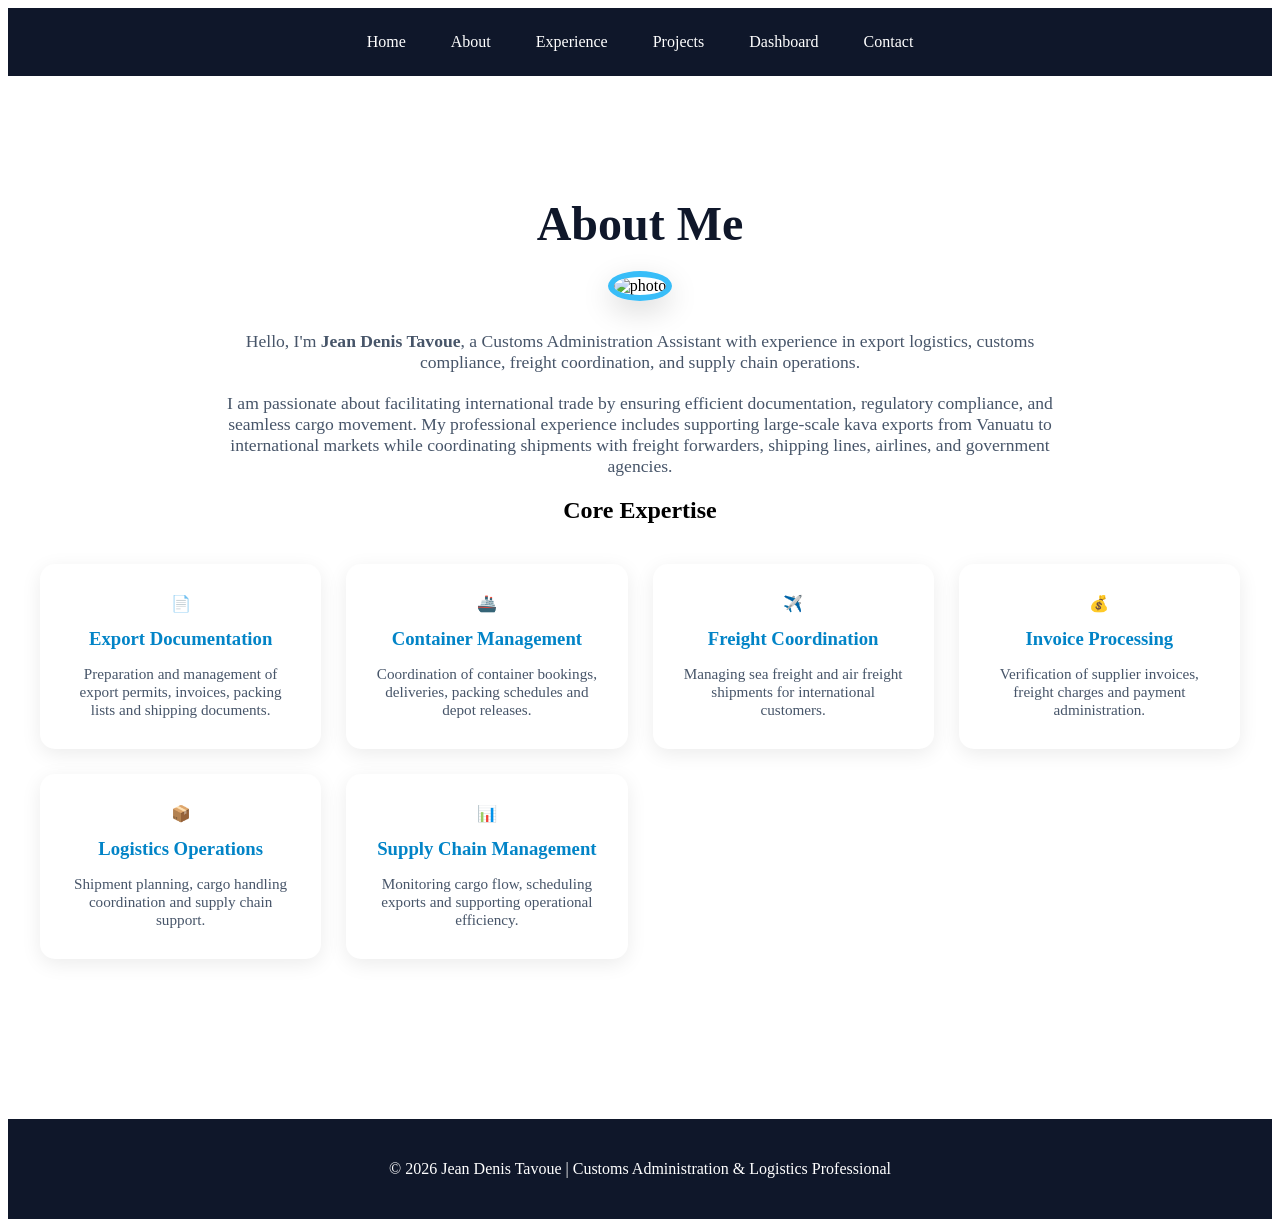
==== about.html @ e6a3eaf8 "Add files via upload" ====
<!DOCTYPE html>
<html lang="en">

<head>
    <meta charset="UTF-8">
    <meta name="viewport" content="width=device-width, initial-scale=1.0">
    <title>About Me | Jean Denis Tavoue</title>

    <link rel="stylesheet" href="css/main.css">
    <link rel="stylesheet" href="about.css">
</head>

<body>

    <nav>
        <a href="index.html">Home</a>
        <a href="about.html">About</a>
        <a href="experience.html">Experience</a>
        <a href="projects.html">Projects</a>
        <a href="dashboard.html">Dashboard</a>
        <a href="contact.html">Contact</a>
    </nav>

    <section class="about">

        <h1>About Me</h1>

             <img src="https://th.bing.com/th/id/R.435088063bb9ecc9936f041afd91cee0?rik=%2fCVqqzEMMNt7bQ&riu=http%3a%2f%2fnpdlship.com%2fassets%2fUploads%2fbanner-images%2fWallis.JPG&ehk=dyqA8NLVljEejnahF5hnDCKl1Iiqn%2blaFObLZoTkGIQ%3d&risl=&pid=ImgRaw&r=0"alt="photo" width="300"
             alt="Jean Denis Tavoue"
             class="profile">

        <div class="about-content">

            <p>
                Hello, I'm <strong>Jean Denis Tavoue</strong>, a Customs Administration
                Assistant with experience in export logistics, customs compliance,
                freight coordination, and supply chain operations.
            </p>

            <p>
                I am passionate about facilitating international trade by ensuring
                efficient documentation, regulatory compliance, and seamless cargo
                movement. My professional experience includes supporting large-scale
                kava exports from Vanuatu to international markets while coordinating
                shipments with freight forwarders, shipping lines, airlines, and
                government agencies.
            </p>

            <h2>Core Expertise</h2>

            <div class="skills-grid">

                <div class="skill-card">
                    📄
                    <h3>Export Documentation</h3>
                    <p>Preparation and management of export permits, invoices, packing lists and shipping documents.</p>
                </div>

                <div class="skill-card">
                    🚢
                    <h3>Container Management</h3>
                    <p>Coordination of container bookings, deliveries, packing schedules and depot releases.</p>
                </div>

                <div class="skill-card">
                    ✈️
                    <h3>Freight Coordination</h3>
                    <p>Managing sea freight and air freight shipments for international customers.</p>
                </div>

                <div class="skill-card">
                    💰
                    <h3>Invoice Processing</h3>
                    <p>Verification of supplier invoices, freight charges and payment administration.</p>
                </div>

                <div class="skill-card">
                    📦
                    <h3>Logistics Operations</h3>
                    <p>Shipment planning, cargo handling coordination and supply chain support.</p>
                </div>

                <div class="skill-card">
                    📊
                    <h3>Supply Chain Management</h3>
                    <p>Monitoring cargo flow, scheduling exports and supporting operational efficiency.</p>
                </div>

            </div>

        </div>

    </section>

    <footer>
        <p>
            © 2026 Jean Denis Tavoue | Customs Administration & Logistics Professional
        </p>
    </footer>

</body>

</html>
---- about.css ----
/* Navigation */

nav{
    display:flex;
    justify-content:center;
    align-items:center;
    flex-wrap:wrap;
    gap:15px;
    padding:15px;
    background:#0f172a;
}

nav a{
    color:white;
    text-decoration:none;
    padding:10px 15px;
    border-radius:5px;
}

nav a:hover{
    background:#0284c7;
}


.about{
    max-width:1200px;
    margin:auto;
    padding:80px 20px;
    text-align:center;
}

.about h1{
    font-size:3rem;
    margin-bottom:20px;
    color:#0f172a;
}

.profile{
    width:220px;
    height:220px;
    object-fit:cover;
    border-radius:50%;
    border:6px solid #38bdf8;
    margin-bottom:30px;
    box-shadow:0 10px 30px rgba(0,0,0,0.15);
}

.about-content p{
    max-width:850px;
    margin:0 auto 20px;
    color:#475569;
    font-size:1.1rem;
}

.skills-grid{
    display:grid;
    grid-template-columns:repeat(auto-fit,minmax(280px,1fr));
    gap:25px;
    margin-top:40px;
}

.skill-card{
    background:white;
    padding:30px;
    border-radius:15px;
    box-shadow:0 5px 20px rgba(0,0,0,0.08);
    transition:0.3s;
}

.skill-card:hover{
    transform:translateY(-8px);
}

.skill-card h3{
    color:#0284c7;
    margin:15px 0;
}

.skill-card p{
    font-size:0.95rem;
    margin:0;
}

@media(max-width:768px){

    .about h1{
        font-size:2.2rem;
    }

    .profile{
        width:180px;
        height:180px;
    }

    .about-content p{
        font-size:1rem;
    }
}


footer{
    text-align:center;
    background:#0f172a;
    color:white;
    padding:25px;
    margin-top:80px;
}
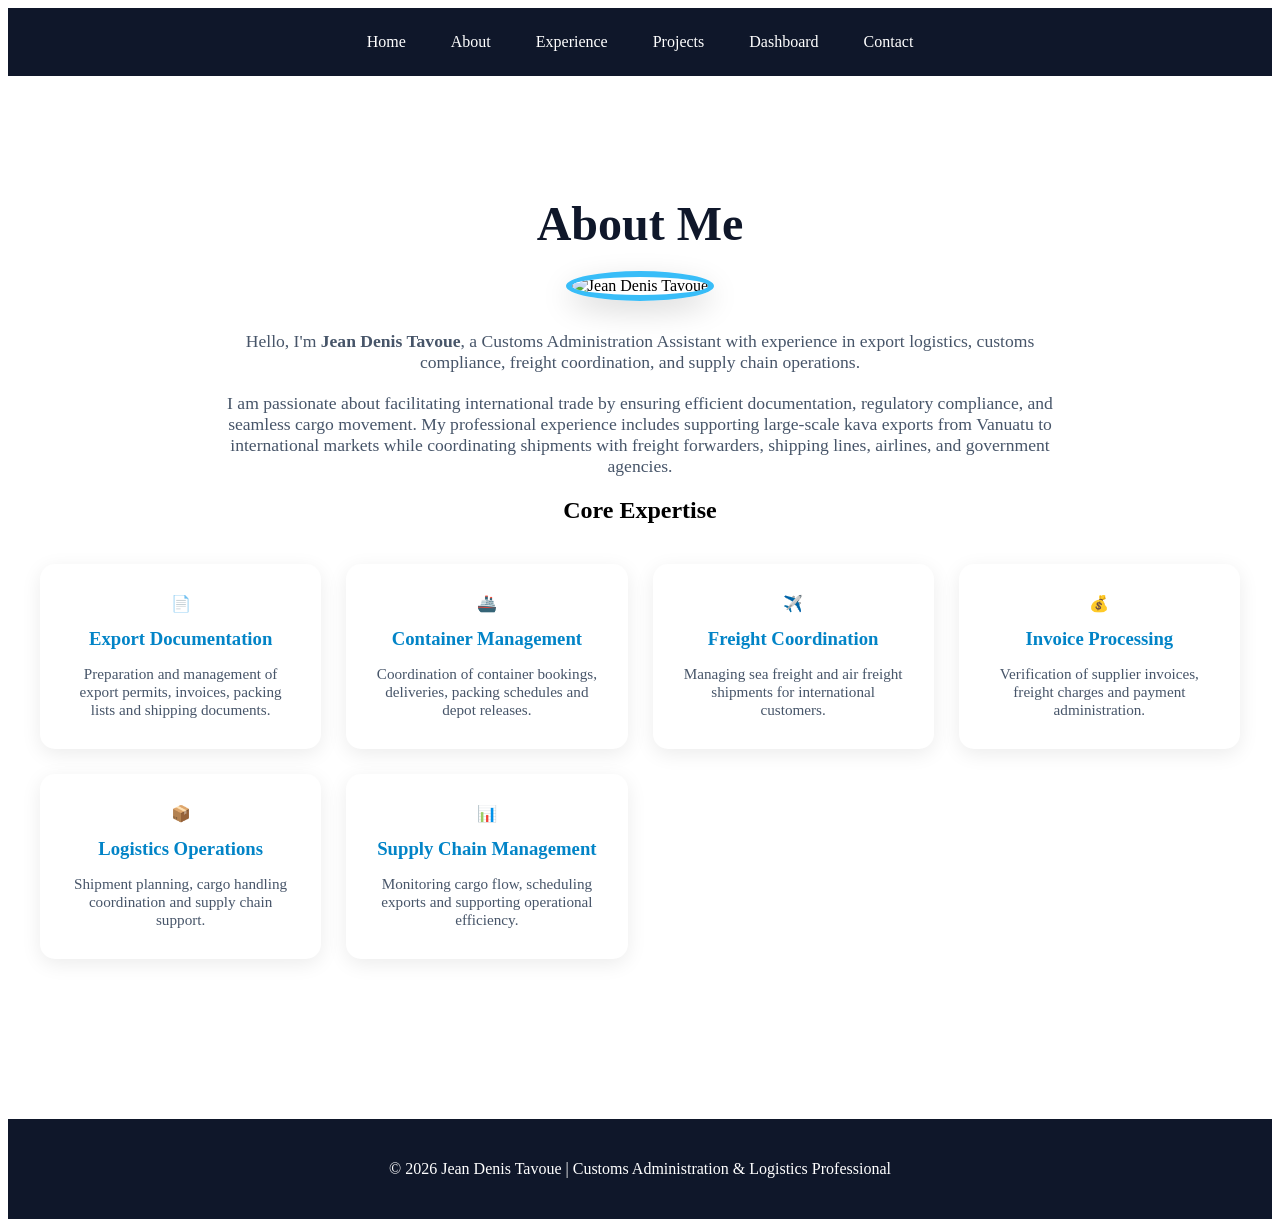
==== commit 8386b1a2: "Fix HTML formatting and structure in about.html" ====
--- a/about.html
+++ b/about.html
@@ -25,9 +25,10 @@
 
         <h1>About Me</h1>
 
-             <img src="https://th.bing.com/th/id/R.435088063bb9ecc9936f041afd91cee0?rik=%2fCVqqzEMMNt7bQ&riu=http%3a%2f%2fnpdlship.com%2fassets%2fUploads%2fbanner-images%2fWallis.JPG&ehk=dyqA8NLVljEejnahF5hnDCKl1Iiqn%2blaFObLZoTkGIQ%3d&risl=&pid=ImgRaw&r=0"alt="photo" width="300"
+            <img src="images/profile.jpeg"
              alt="Jean Denis Tavoue"
-             class="profile">
+             width="300"
+          class="profile">
 
         <div class="about-content">
 
@@ -100,4 +101,4 @@
 
 </body>
 
-</html>+</html>
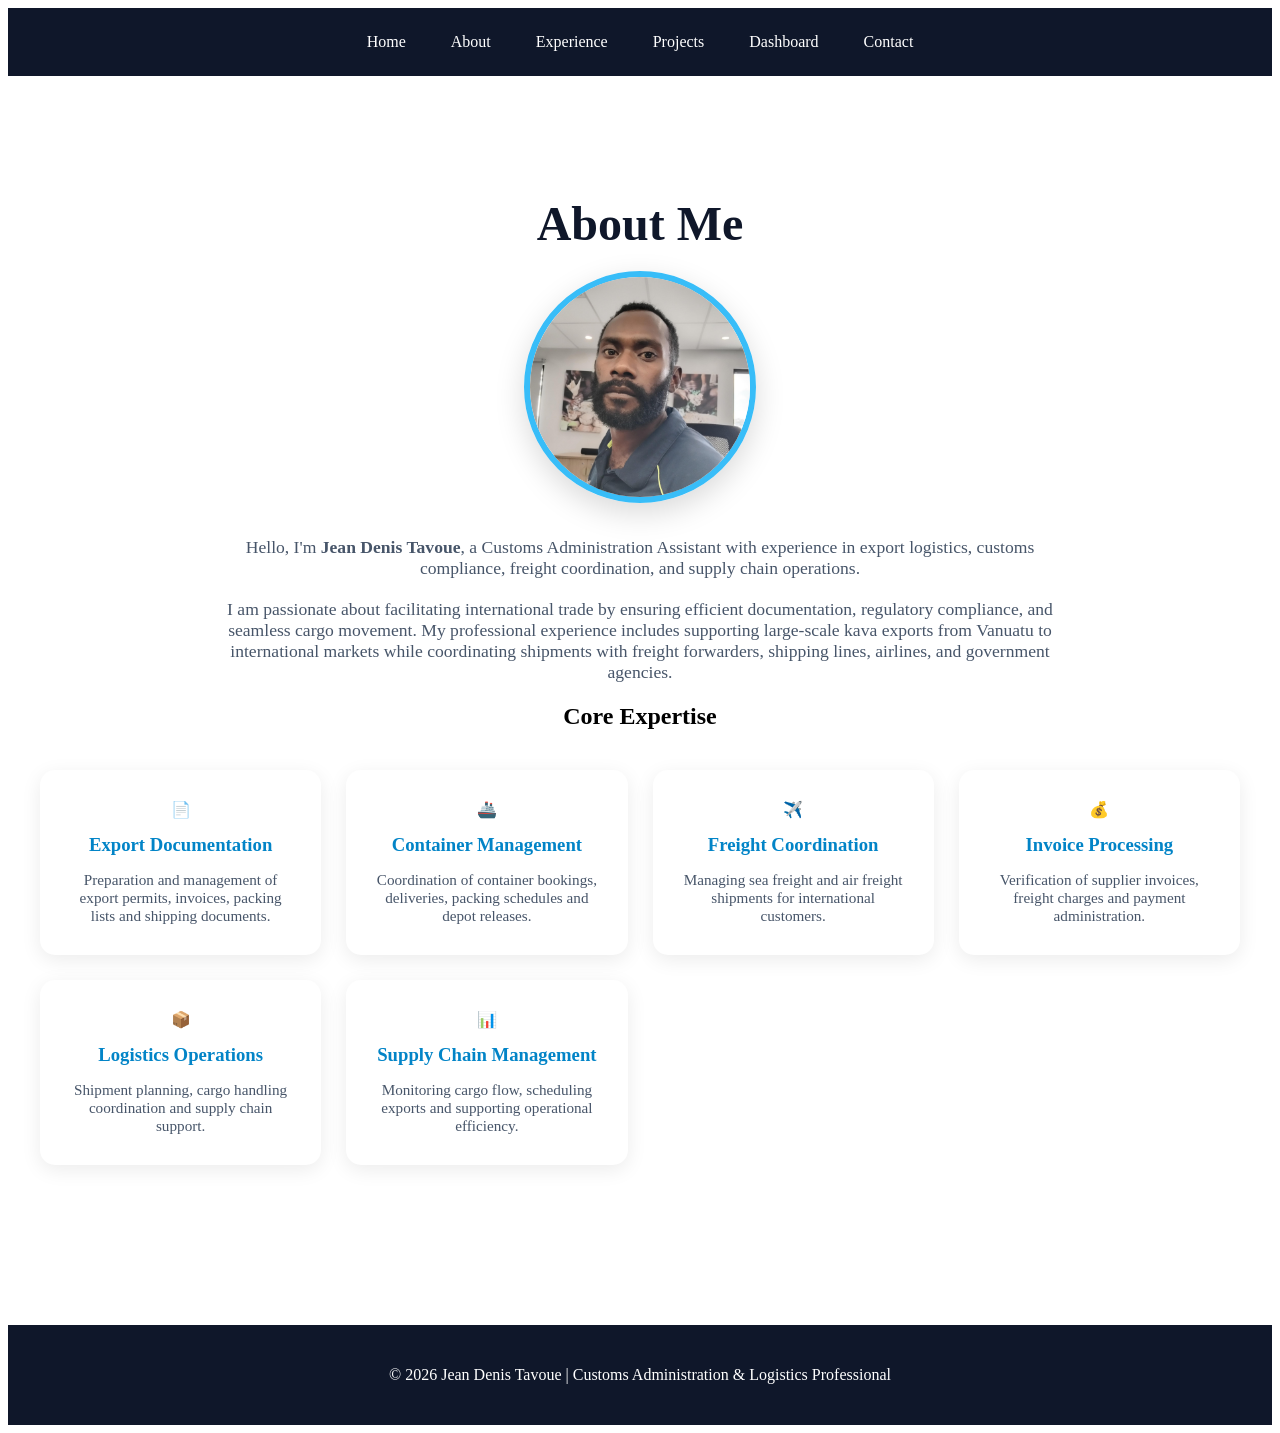
==== commit 5078ae67: "Update about.html" ====
--- a/about.html
+++ b/about.html
@@ -25,10 +25,9 @@
 
         <h1>About Me</h1>
 
-            <img src="images/profile.jpeg"
+            <img src="images/profile.jpg"
              alt="Jean Denis Tavoue"
-             width="300"
-          class="profile">
+             class="profile">
 
         <div class="about-content">
 
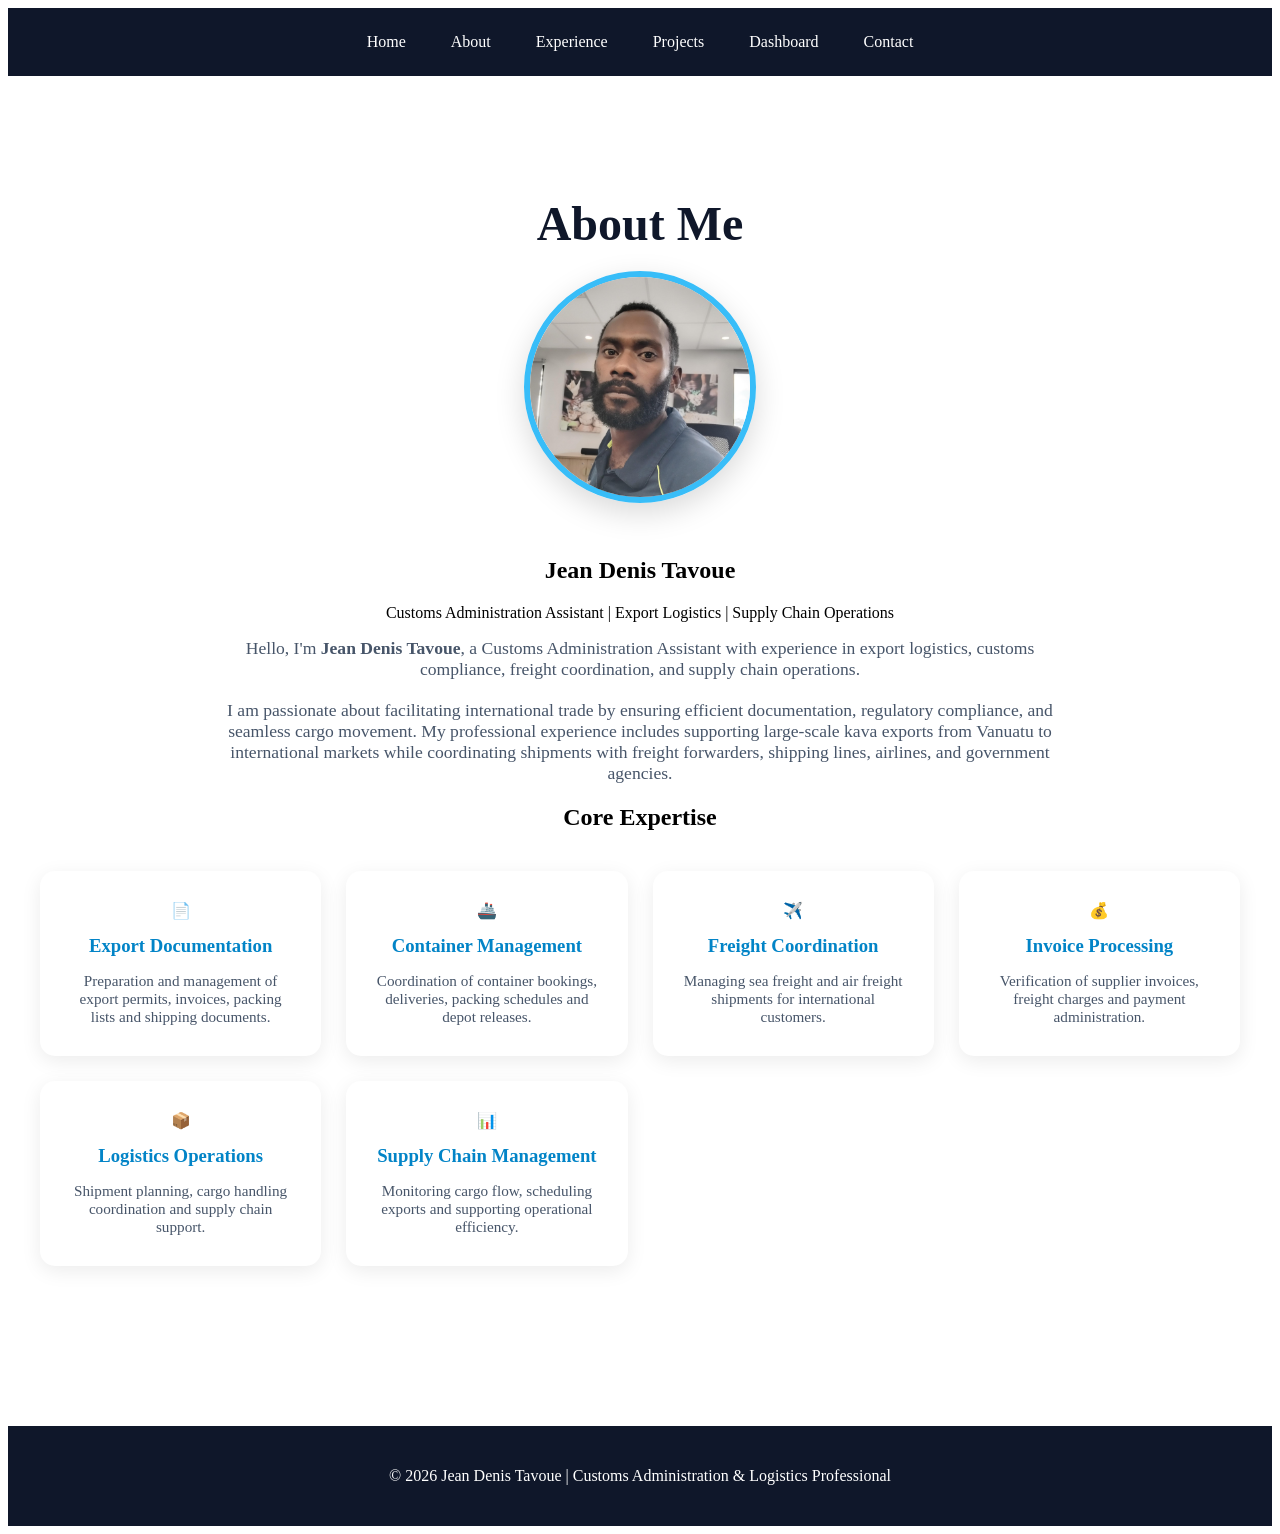
==== commit 50f10da1: "Update about.html" ====
--- a/about.html
+++ b/about.html
@@ -25,9 +25,19 @@
 
         <h1>About Me</h1>
 
-            <img src="images/profile.jpg"
-             alt="Jean Denis Tavoue"
-             class="profile">
+            <div class="profile-container">
+    <img src="images/profile.jpg"
+         alt="Jean Denis Tavoue"
+         class="profile">
+
+    <h2>Jean Denis Tavoue</h2>
+
+    <p>
+        Customs Administration Assistant |
+        Export Logistics |
+        Supply Chain Operations
+    </p>
+</div>
 
         <div class="about-content">
 
